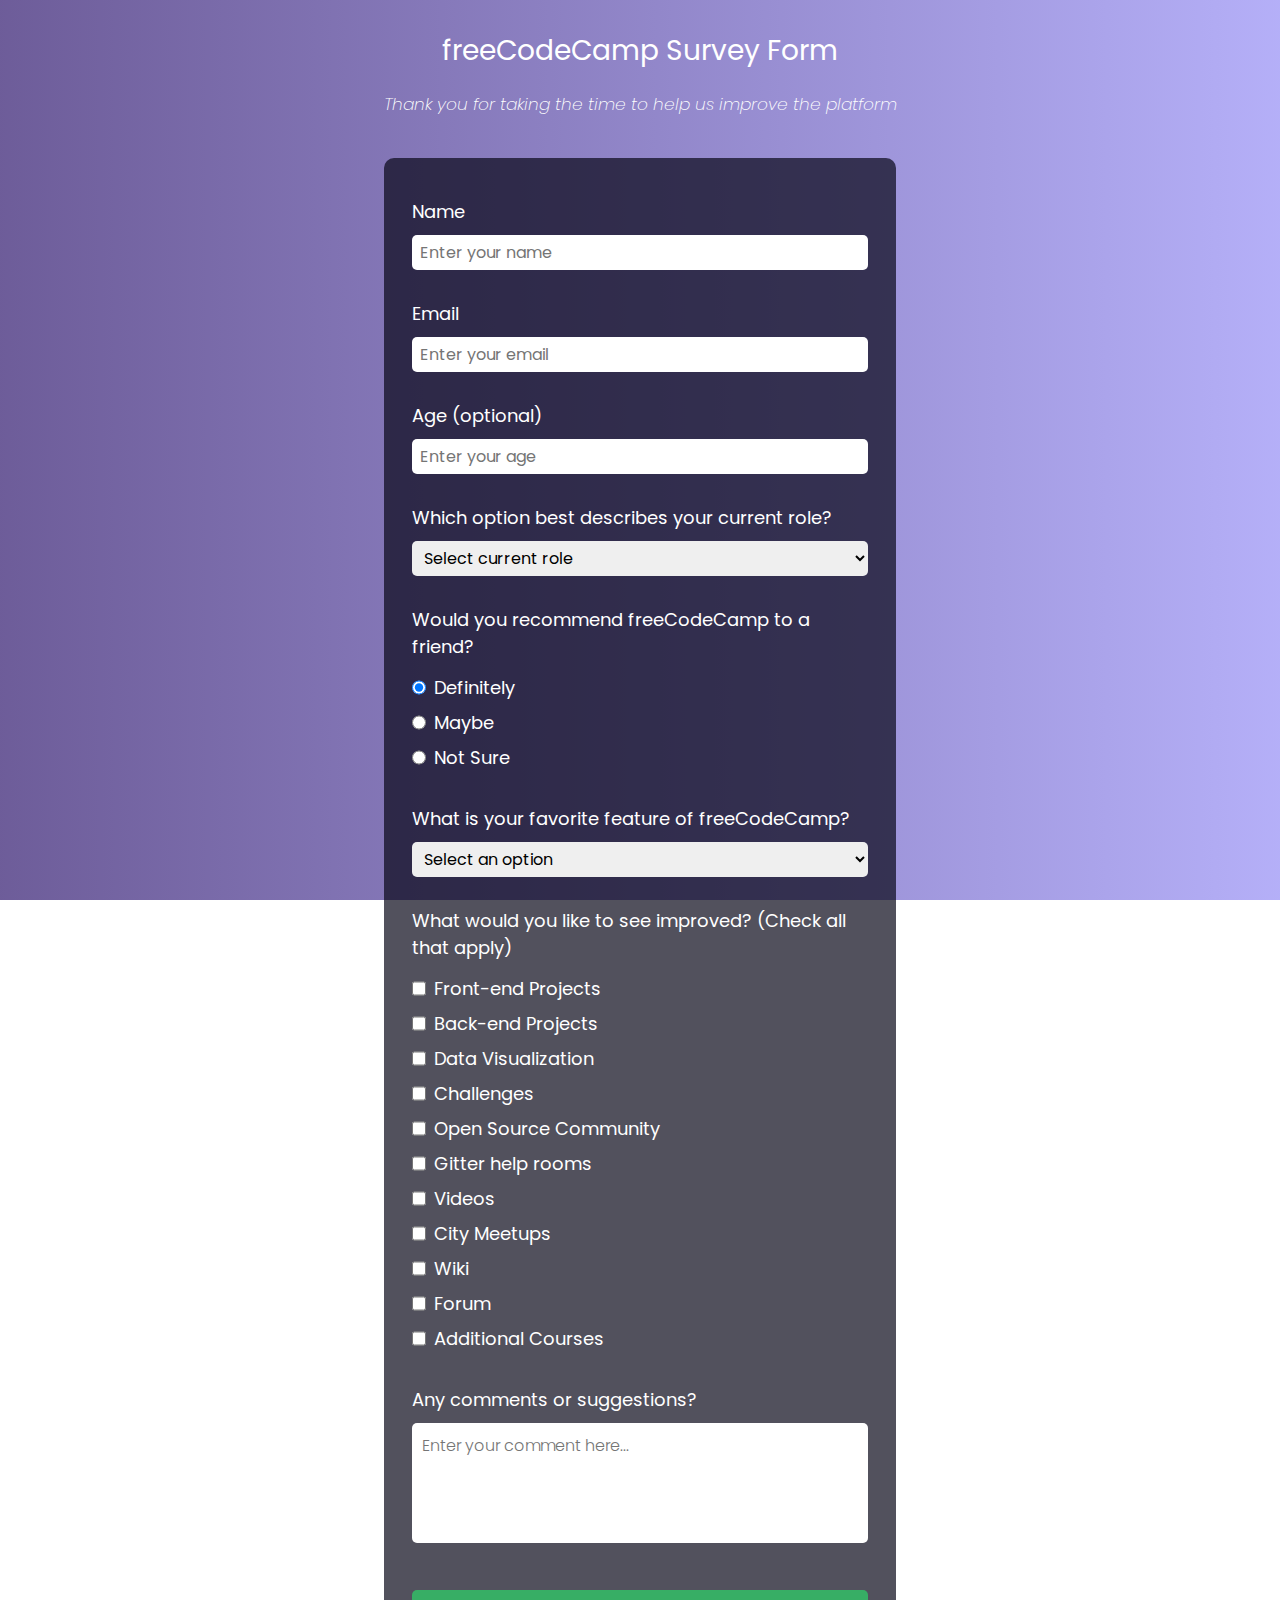
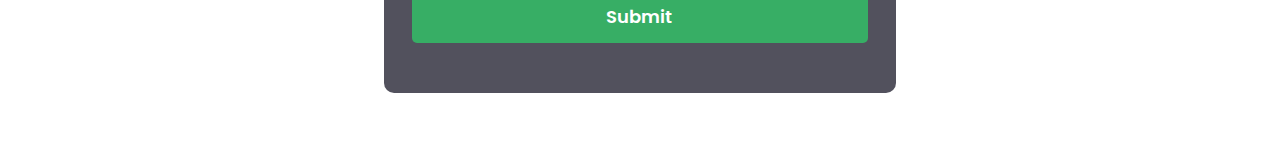
==== 02-Landing/index.html @ fc33f6e6 "Uploading three landing to be evaluated by freecodecamp." ====
<!DOCTYPE html>
<html lang="en">

<head>
  <meta charset="UTF-8" />
  <meta http-equiv="X-UA-Compatible" content="IE=edge" />
  <meta name="viewport" content="width=device-width, initial-scale=1.0" />
  <link rel="stylesheet" href="./styles.css" />
  <title>Second Landing</title>
</head>

<body>
  <main class="main-content">
    <header class="freeCodeCamp-header">
      <div class="container-title-h1">
        <h1>freeCodeCamp Survey Form</h1>
      </div>
      <div class="container-title-h3">
        <h3>Thank you for taking the time to help us improve the platform</h3>
      </div>
    </header>

    <form class="survey-form" id="survey-id">
      <div class="container-field name-field">
        <label class="title-field name-field" for="name">Name</label>
        <input type="text" name="name" id="input-name" placeholder="Enter your name"/>
      </div>

      <div class="container-field container-email-field">
        <label class="title-field" for="email">Email</label>
        <input type="email" name="email" id="input-email" placeholder="Enter your email"/>
      </div>

      <div class="container-field container-age-field">
        <label class="title-field" for="age">Age (optional)</label>
        <input type="number" min="10" name="age" id="input-age" placeholder="Enter your age"/>
      </div>

      <div class="container-field container-role-field">
        <label class="title-field" for="role">Which option best describes your current role?</label>
        <select name="role" id="">
          <option value="choose">Select current role</option>
          <option value="student">Student</option>
          <option value="job">Full Time Job</option>
          <option value="learner">Full Time Learner</option>
          <option value="preferNo">Prefer not to say</option>
          <option value="other">Other</option>
        </select>
      </div>

      <div class="container-field container-to-recommend">
        <div class="title-field" class="container-p">
          <p>Would you recommend freeCodeCamp to a friend?</p>
        </div>

        <div class="container-radio-definitely container-radio">
          <input type="radio" name="user-recommend" id="definitely" value="definitely" checked/>
          <label for="definitely"></label>
            Definitely
          </label>
        </div>
        <div class="container-radio-maybe container-radio">
          <input type="radio" name="user-recommend" id="maybe" value="maybe" />
          <label for="maybe">Maybe</label>
        </div>
        <div class="container-radio-notSure container-radio">
          <input type="radio" name="user-recommend" id="notSure" value="maybe" />
          <label for="notSure">Not Sure</label>
        </div>
      </div>

      <div class="container-field future-field-container">
        <label class="title-field" for="role">What is your favorite feature of freeCodeCamp?</label>
        <select name="role" id="">
          <option value="choose">Select an option</option>
          <option value="challenges">Challenges</option>
          <option value="projects">Projects</option>
          <option value="community">Community</option>
          <option value="open-source">Open Source</option>
        </select>
      </div>

      <div class="container-field container-improvement">
        <div class="title-field paragraph-enhancement-container">
          <p>What would you like to see improved? (Check all that apply)</p>
        </div>
        <div class="container-checkbox">
          <input type="checkbox" name="improvements" id="front">
          <label for="front">Front-end Projects</label>
        </div>
        <div class="container-checkbox">
          <input type="checkbox" name="improvements" id="back">
          <label for="back">Back-end Projects</label>
        </div>
        <div class="container-checkbox">
          <input type="checkbox" name="improvements" id="data">
          <label for="data">Data Visualization</label>
        </div>
        <div class="container-checkbox">
          <input type="checkbox" name="improvements" id="challenges">
          <label for="challenges">Challenges</label>
        </div>
        <div class="container-checkbox">
          <input type="checkbox" name="improvements" id="open-source-comm">
          <label for="open-source-comm">Open Source Community</label>
        </div>
        <div class="container-checkbox">
          <input type="checkbox" name="improvements" id="gitter-help-rooms">
          <label for="gitter-help-rooms">Gitter help rooms</label>
        </div>
        <div class="container-checkbox">
          <input type="checkbox" name="improvements" id="videos">
          <label for="videos">Videos</label>
        </div>
        <div class="container-checkbox">
          <input type="checkbox" name="improvements" id="city-meetups">
          <label for="city-meetups">City Meetups</label>
        </div>
        <div class="container-checkbox">
          <input type="checkbox" name="improvements" id="wiki">
          <label for="wiki">Wiki</label>
        </div>
        <div class="container-checkbox">
          <input type="checkbox" name="improvements" id="forum">
          <label for="forum">Forum</label>
        </div>
        <div class="container-checkbox">
          <input type="checkbox" name="improvements" id="additional-courses">
          <label for="additional-courses">Additional Courses</label>
        </div>
      </div>

      <div class="container-field container-tips">
        <div class="title-field container">
          <p>Any comments or suggestions?</p>
        </div>

        <div class="container-text-area">
          <textarea name="suggestions" id="tips" placeholder="Enter your comment here..."></textarea>
        </div>
      </div>

      <div class="container-field container-btn">
        <a href="">Submit</a>
      </div>
    </form>

  </main>

</body>

</html>
---- 02-Landing/styles.css ----
@import url("https://fonts.googleapis.com/css2?family=Poppins:wght@100;200;300;400&display=swap");

* {
  margin: 0rem;
  padding: 0rem;
  box-sizing: border-box;
}

:root {
  --fuente-poppins: "Poppins", sans-serif;
  --color-strong-blue: rgba(8, 7, 24, 0.7);
  --color-strong-violet: rgba(73, 52, 128, 0.8);
  --color-soft-violet: rgba(131, 122, 243, 0.6);
}

html {
  font-size: 62.5%; /* 1REM = 10px */
  scroll-behavior: smooth;
}

body {
  color: white;
  font-size: 1.7rem;
  font-family: var(--fuente-poppins);
  line-height: 1.5;
}

.main-content {
  width: 100%;
  display: flex;
  flex-direction: column;
  background-image: linear-gradient(
      90deg,
      var(--color-strong-violet),
      var(--color-soft-violet)
    ),
    url("https://cdn.freecodecamp.org/testable-projects-fcc/images/survey-form-background.jpeg");
  background-attachment: fixed;
  background-size: cover;
  background-repeat: no-repeat;
  background-position: 50% 50%;
}
@media only screen and (max-width: 3072px) and (orientation: landscape) {
  .main-content {
    height: auto;
  }
}
@media only screen and (min-width: 3072px) and (orientation: landscape) {
  .main-content {
    height: 100vh;
  }
}

.freeCodeCamp-header {
  display: flex;
  flex-direction: column;
  align-items: center;
  padding-top: 3rem;
}

.freeCodeCamp-header h1,
.freeCodeCamp-header h3 {
  color: white;
  text-align: center;
}

.container-title-h1 {
  margin-bottom: 2rem;
}

.container-title-h1 h1 {
  font-weight: 400;
  font-size: 2.8rem;
}
@media only screen and (min-width: 320px) and (min-height: 450px) {
  .container-title-h1 h1 {
    padding: 0 0.5%;
  }
}
@media only screen and (max-width: 3072px) and (orientation: landscape) {
  .container-title-h1 h1 {
    padding: 0 0%;
  }
}
@media only screen and (max-width: 320px) and (orientation: landscape) {
  .container-title-h1 h1 {
    padding: 0 0.5%;
  }
}

.container-title-h3 h3 {
  font-size: 1.7rem;
  font-weight: 200;
  font-style: italic;
}

.survey-form {
  margin: 4rem auto 5rem auto;
  width: 95%;
  background-color: var(--color-strong-blue);
  border-radius: 10px;
  display: flex;
  flex-direction: column;
  align-items: center;
  font-size: 1.7rem;
}
@media only screen and (min-width: 570px) and (min-height: 1000px) {
  .survey-form {
    width: 90%;
    font-size: 1.8rem;
  }
}
@media only screen and (max-width: 3072px) and (orientation: landscape) {
  .survey-form {
    width: 20%;
    font-size: 1.8rem;
  }
}
@media only screen and (max-width: 1520px) and (orientation: landscape) {
  .survey-form {
    width: 40%;
  }
}
@media only screen and (max-width: 1024px) and (orientation: landscape) {
  .survey-form {
    width: 50%;
  }
}
@media only screen and (max-width: 740px) and (orientation: landscape) {
  .survey-form {
    width: 65%;
  }
}
@media only screen and (max-width: 480px) and (orientation: landscape) {
  .survey-form {
    width: 80%;
  }
}
@media only screen and (max-width: 320px) and (orientation: landscape) {
  .survey-form {
    width: 90%;
  }
}

/* input::placeholder {
  font-size: 1.6rem;
} */

.container-field {
  width: 89%;
  display: flex;
  flex-direction: column;
  margin-bottom: 3rem;
}

.container-field .name-field {
  padding-top: 2rem;
}
@media only screen and (max-width: 3072px) and (orientation: landscape) {
  .container-field .name-field {
    padding-top: 4rem;
  }
}
@media only screen and (max-width: 812px) and (orientation: landscape) {
  .container-field .name-field {
    padding-top: 2rem;
  }
}

.title-field {
  margin-bottom: 1rem;
}

.container-to-recommend div,
.container-improvement div {
  display: flex;
  align-items: center;
}

.container-to-recommend div label,
.container-improvement div label {
  padding-left: 5%;
}
@media only screen and (min-width: 320px) and (min-height: 480px) {
  .container-to-recommend div label,
  .container-improvement div label {
    padding-left: 3%;
  }
}
@media only screen and (min-width: 700px) and (min-height: 1000px) {
  .container-to-recommend div label,
  .container-improvement div label {
    padding-left: 2%;
  }
}
@media only screen and (max-width: 3072px) and (orientation: landscape) {
  .container-to-recommend div label,
  .container-improvement div label {
    padding-left: 1.7%;
  }
}

.container-field input,
.container-field select {
  font-family: var(--fuente-poppins);
  height: 3.5rem;
  padding-left: 1.7%;
  font-size: 1.6rem;
  border-radius: 5px;
  border: none;
}

.container-radio input,
.container-improvement input {
  width: 8%;
}
@media only screen and (min-width: 320px) and (min-height: 450px) {
  .container-radio input,
  .container-improvement input {
    width: 6%;
  }
}
@media only screen and (min-width: 370px) and (min-height: 600px) {
  .container-radio input,
  .container-improvement input {
    width: 5%;
  }
}
@media only screen and (min-width: 600px) and (min-height: 1000px) {
  .container-radio input,
  .container-improvement input {
    width: 3.5%;
  }
}
@media only screen and (min-width: 700px) and (min-height: 1000px) {
  .container-radio input,
  .container-improvement input {
    width: 3%;
  }
}
@media only screen and (max-width: 3072px) and (orientation: landscape) {
  .container-radio input,
  .container-improvement input {
    width: 3%;
  }
}
@media only screen and (max-width: 812px) and (orientation: landscape) {
  .container-radio input,
  .container-improvement input {
    width: 4%;
  }
}
@media only screen and (max-width: 320px) and (orientation: landscape) {
  .container-radio input,
  .container-improvement input {
    width: 5%;
  }
}

.container-text-area textarea {
  width: 100%;
  height: 12rem;
  font-size: 1.6rem;
  font-family: var(--fuente-poppins);
  font-weight: 300;
  padding: 1rem;
  border-radius: 5px;
  border: none;
  resize: none;
}

.container-btn {
  padding: 0rem;
  margin: 1rem 0 5rem 0;
  background-color: hsl(143, 52%, 45%);
  border-radius: 5px;
}

.container-btn a {
  text-align: center;
  color: white;
  text-decoration: none;
  padding: 1.3rem;
  font-weight: 600;
  border-radius: 5px;
  transition: background-color 2s ease, color 2s ease;
}

.container-btn a:hover {
  background-color: hsl(143, 100%, 50%);
  color: black;
  font-weight: 600;
}
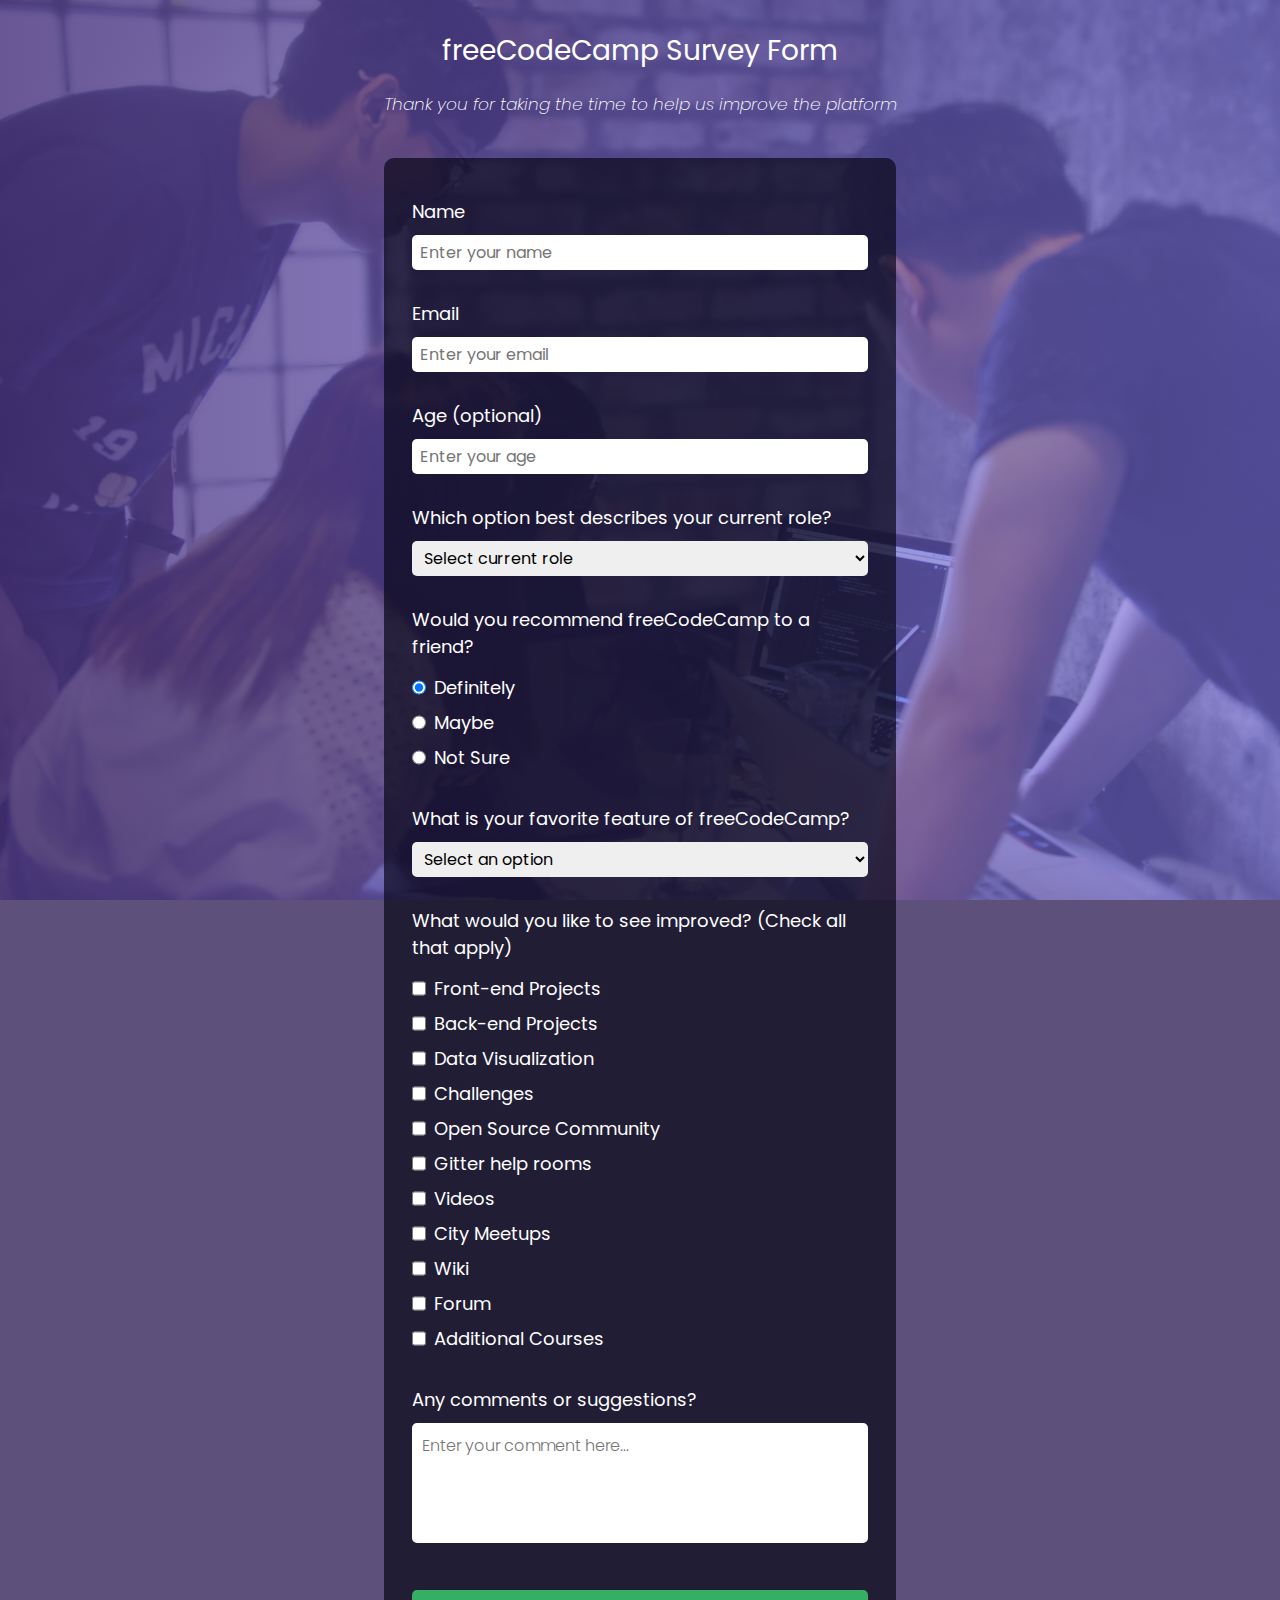
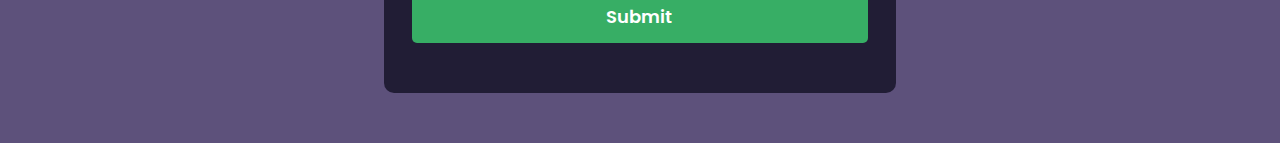
==== commit 8c6fe28e: "Test twenty-one resolution background image." ====
--- a/02-Landing/index.html
+++ b/02-Landing/index.html
@@ -147,6 +147,8 @@
 
   </main>
 
+  <section class="section-layer"></section>
+
 </body>
 
 </html>--- a/02-Landing/styles.css
+++ b/02-Landing/styles.css
@@ -11,11 +11,12 @@
   --color-strong-blue: rgba(8, 7, 24, 0.7);
   --color-strong-violet: rgba(73, 52, 128, 0.8);
   --color-soft-violet: rgba(131, 122, 243, 0.6);
+  --color-medium-violet: hsla(257, 42%, 25%, 0.8);
 }
 
 html {
   font-size: 62.5%; /* 1REM = 10px */
-  scroll-behavior: smooth;
+  /* scroll-behavior: smooth; */
 }
 
 body {
@@ -23,10 +24,12 @@
   font-size: 1.7rem;
   font-family: var(--fuente-poppins);
   line-height: 1.5;
+  background-color: var(--color-medium-violet);
 }
 
 .main-content {
   width: 100%;
+  height: auto;
   display: flex;
   flex-direction: column;
   background-image: linear-gradient(
@@ -34,15 +37,19 @@
       var(--color-strong-violet),
       var(--color-soft-violet)
     ),
-    url("https://cdn.freecodecamp.org/testable-projects-fcc/images/survey-form-background.jpeg");
+    url("./assets/img/survey-form-background.jpeg");
   background-attachment: fixed;
   background-size: cover;
   background-repeat: no-repeat;
   background-position: 50% 50%;
 }
 @media only screen and (max-width: 3072px) and (orientation: landscape) {
-  .main-content {
-    height: auto;
+  .section-layer {
+    display: flex;
+    position: absolute;
+    top: 0;
+    left: 0;
+    background-color: var(--color-medium-violet);
   }
 }
 @media only screen and (min-width: 3072px) and (orientation: landscape) {
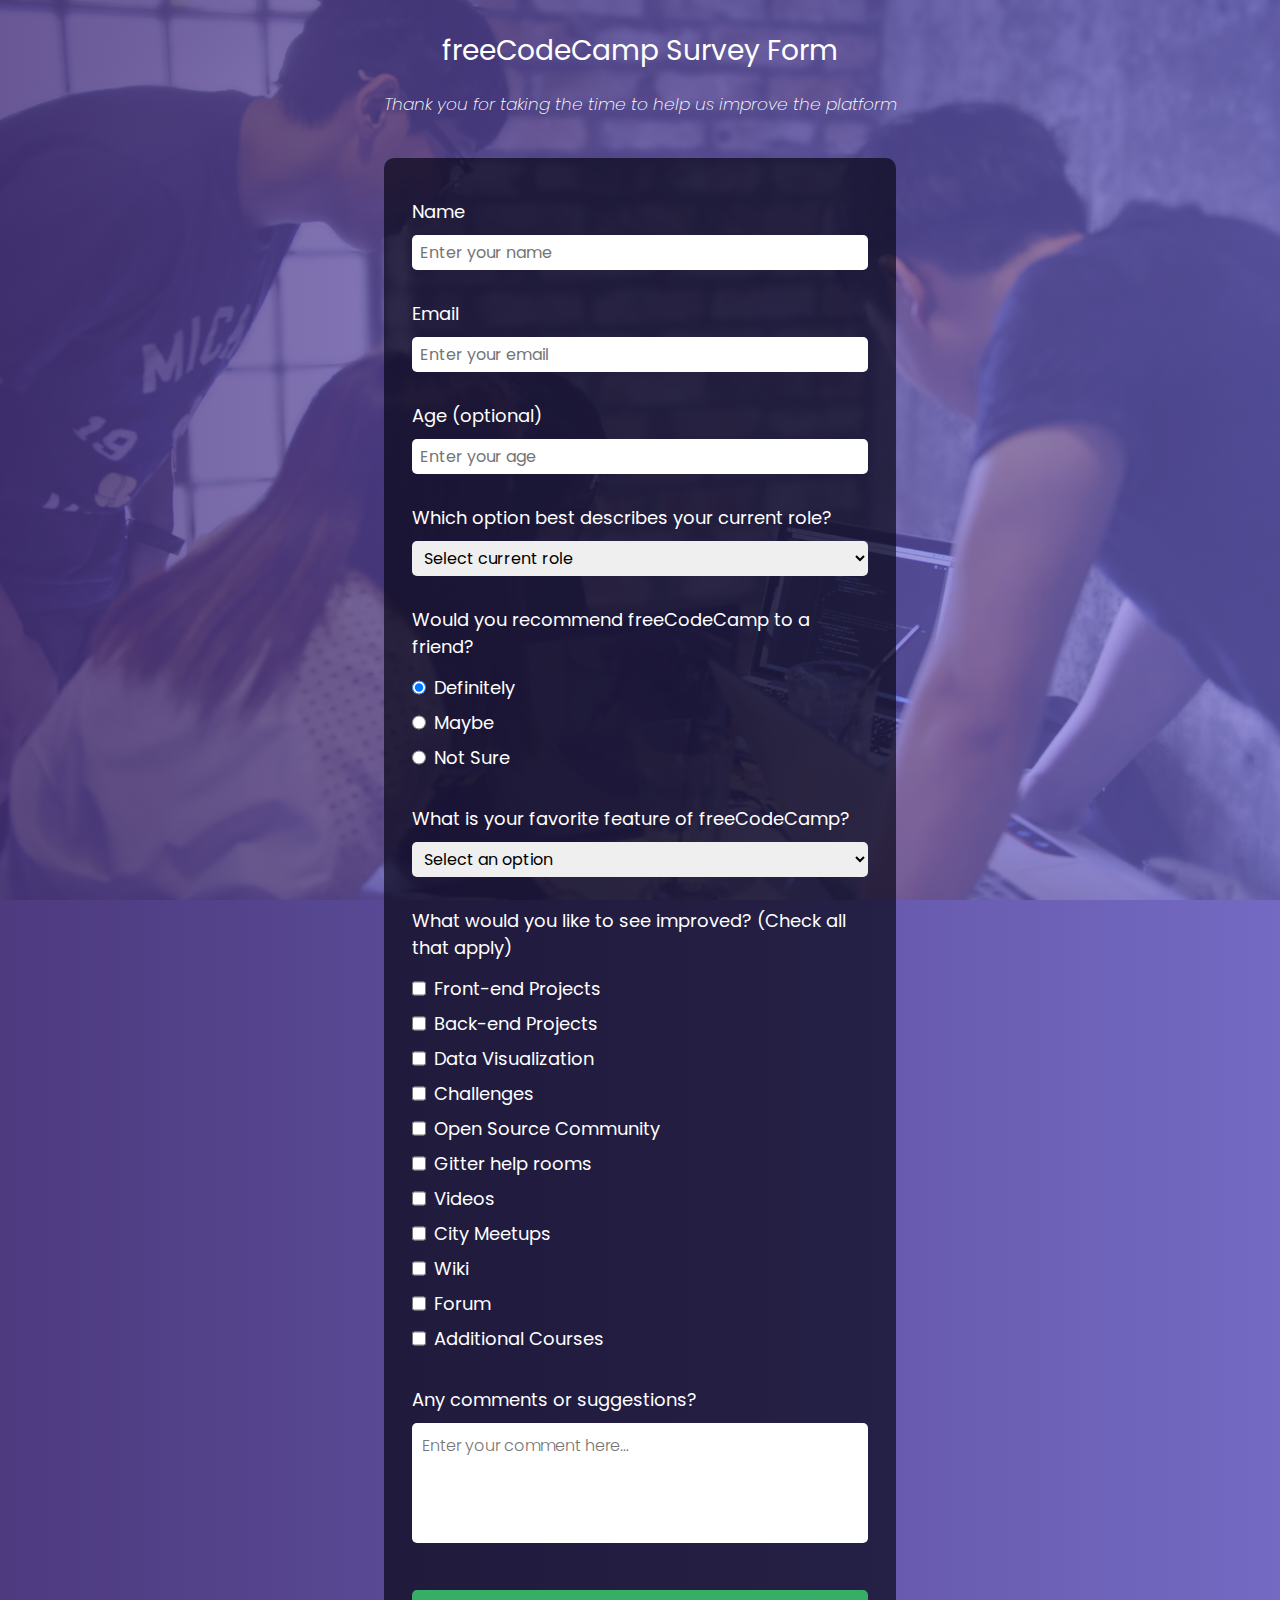
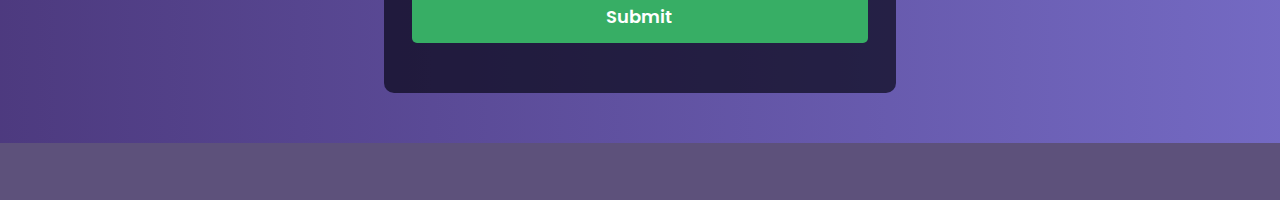
==== commit 25efc651: "Test twenty-six resolution background image." ====
--- a/02-Landing/index.html
+++ b/02-Landing/index.html
@@ -10,6 +10,9 @@
 </head>
 
 <body>
+
+  <div class="container-layer"></div>
+
   <main class="main-content">
     <header class="freeCodeCamp-header">
       <div class="container-title-h1">
@@ -147,8 +150,6 @@
 
   </main>
 
-  <section class="section-layer"></section>
-
 </body>
 
 </html>--- a/02-Landing/styles.css
+++ b/02-Landing/styles.css
@@ -28,28 +28,37 @@
 }
 
 .main-content {
+  position: absolute;
+  top: 0;
+  left: 0;
   width: 100%;
   height: auto;
   display: flex;
   flex-direction: column;
-  background-image: linear-gradient(
+  background: linear-gradient(90deg,
+  var(--color-strong-violet),
+  var(--color-soft-violet));
+  /* background-image: linear-gradient(
       90deg,
       var(--color-strong-violet),
       var(--color-soft-violet)
     ),
-    url("./assets/img/survey-form-background.jpeg");
-  background-attachment: fixed;
-  background-size: cover;
+    url("./assets/img/survey-form-background.jpeg"); */
+  /* background-attachment: fixed; */
+  /* background-size: cover;
   background-repeat: no-repeat;
-  background-position: 50% 50%;
-}
-@media only screen and (max-width: 3072px) and (orientation: landscape) {
-  .section-layer {
+  background-position: 50% 50%; */
+}
+@media only screen and (max-width: 3072px) and (orientation: landscape) {
+  .container-layer {
     display: flex;
-    position: absolute;
-    top: 0;
-    left: 0;
-    background-color: var(--color-medium-violet);
+    width: 100%;
+    height: 200vh;
+    background-image: url("./assets/img/survey-form-background.jpeg");
+    background-attachment: fixed;
+    background-size: cover;
+    background-repeat: no-repeat;
+    background-position: 50% 50%;
   }
 }
 @media only screen and (min-width: 3072px) and (orientation: landscape) {
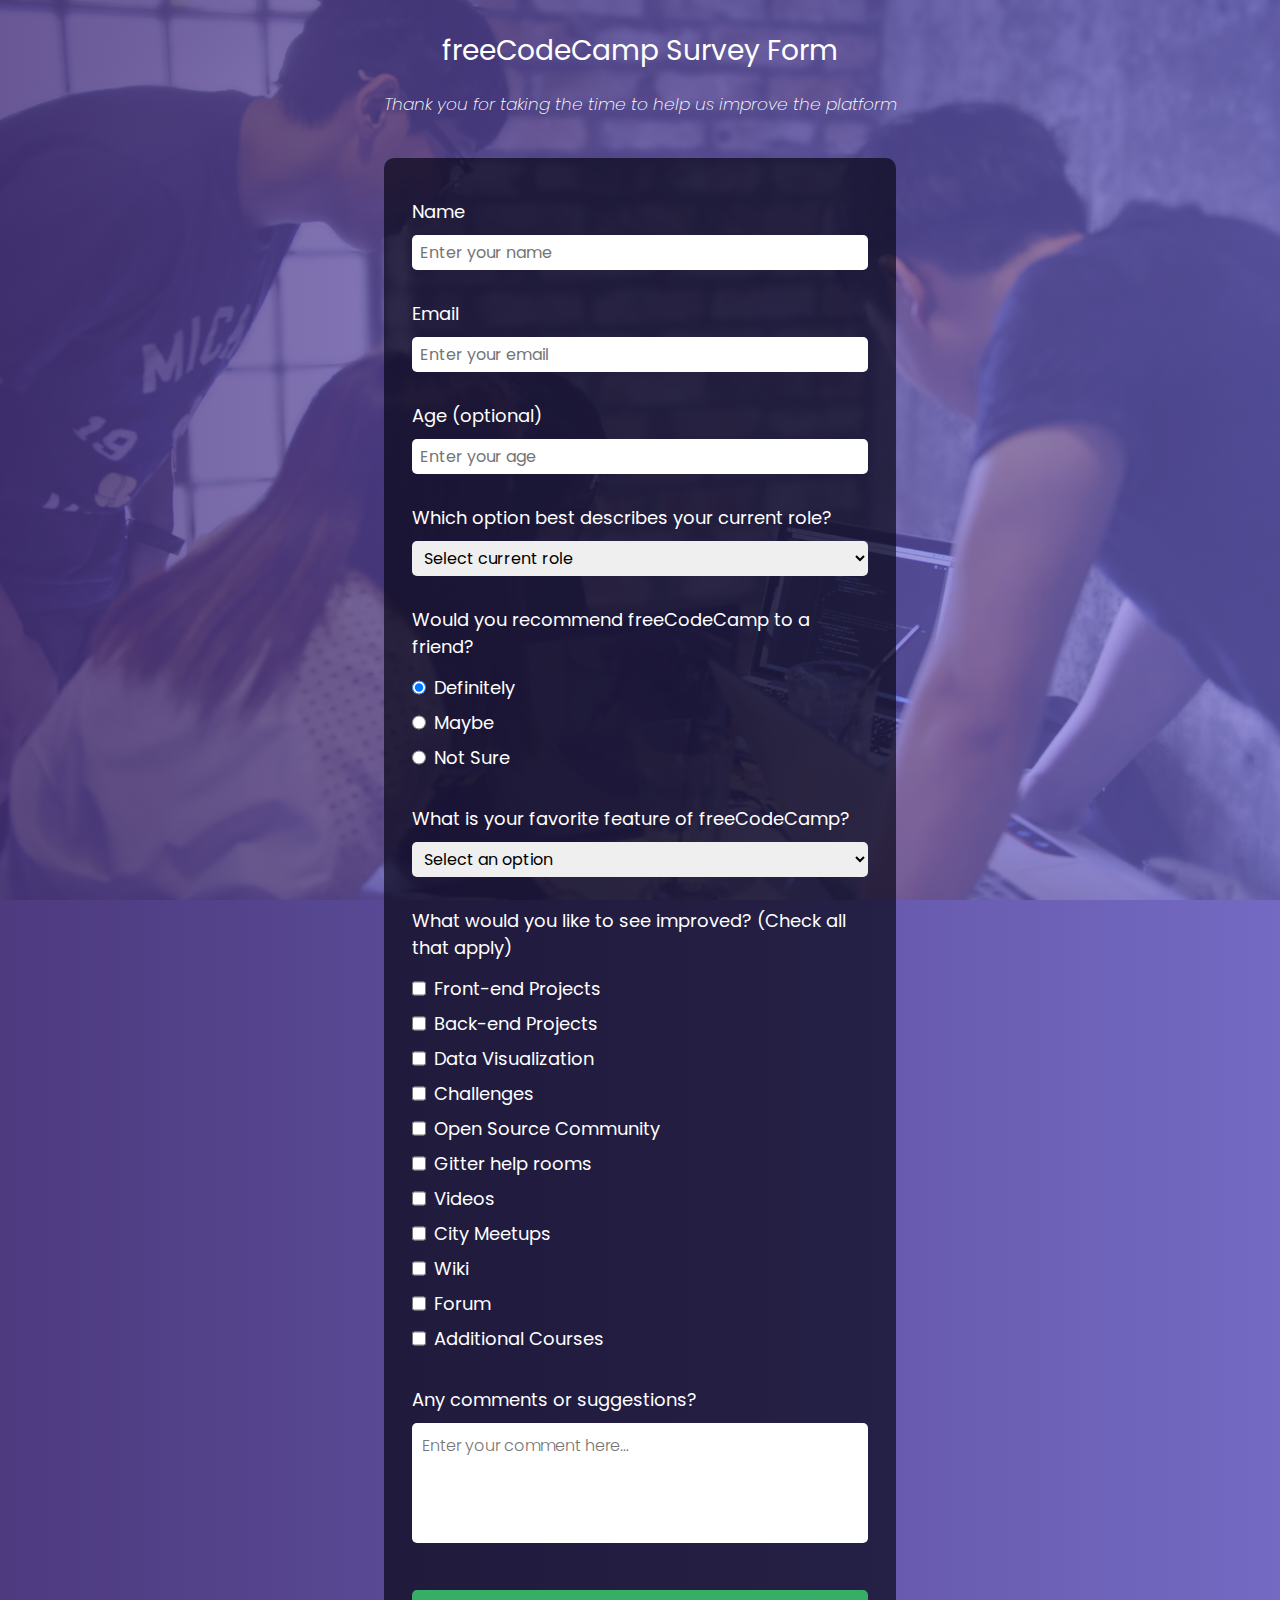
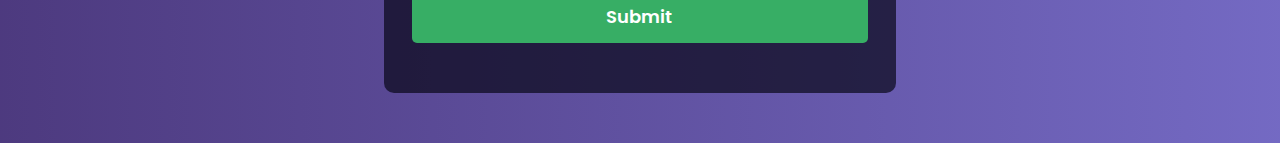
==== commit d5d4ee76: "Test twenty-seven resolution background image." ====
--- a/02-Landing/index.html
+++ b/02-Landing/index.html
@@ -150,6 +150,7 @@
 
   </main>
 
+  <script src="./js/main.js" type="module"></script>
 </body>
 
 </html>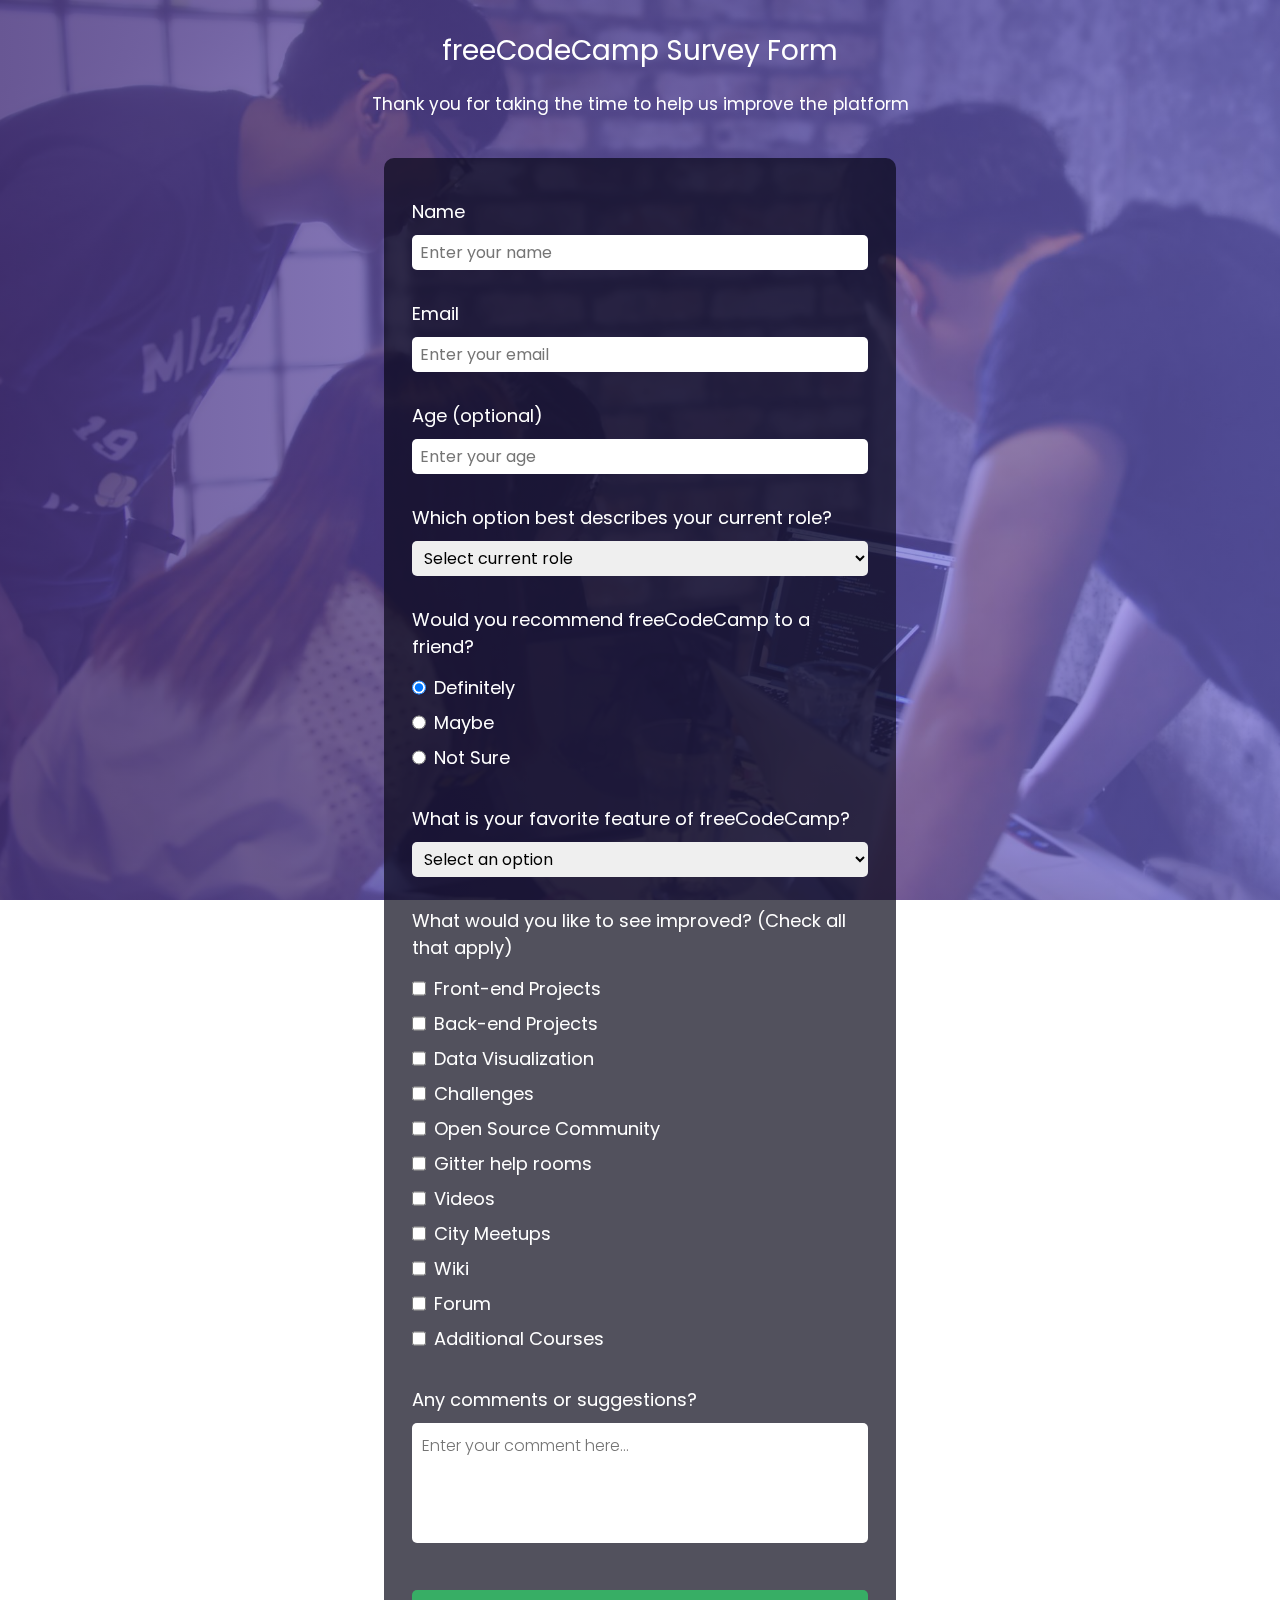
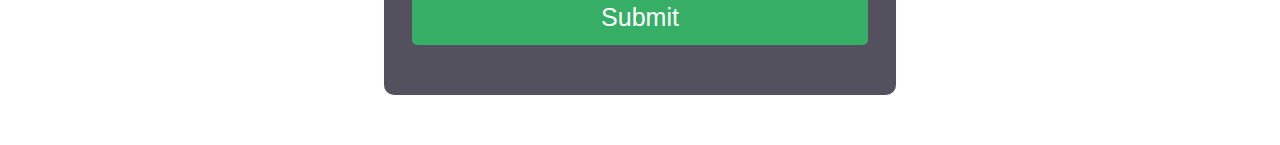
==== commit 432ea422: "Test thirty-one solved the mobile image problem." ====
--- a/02-Landing/index.html
+++ b/02-Landing/index.html
@@ -16,32 +16,32 @@
   <main class="main-content">
     <header class="freeCodeCamp-header">
       <div class="container-title-h1">
-        <h1>freeCodeCamp Survey Form</h1>
+        <h1 id="title">freeCodeCamp Survey Form</h1>
       </div>
       <div class="container-title-h3">
-        <h3>Thank you for taking the time to help us improve the platform</h3>
+        <p id="description">Thank you for taking the time to help us improve the platform</p>
       </div>
     </header>
 
-    <form class="survey-form" id="survey-id">
+    <form class="survey-form" id="survey-form">
       <div class="container-field name-field">
-        <label class="title-field name-field" for="name">Name</label>
-        <input type="text" name="name" id="input-name" placeholder="Enter your name"/>
+        <label id="name-label" class="title-field name-field" for="name">Name</label>
+        <input type="text" name="name" id="name" placeholder="Enter your name" required/>
       </div>
 
       <div class="container-field container-email-field">
-        <label class="title-field" for="email">Email</label>
-        <input type="email" name="email" id="input-email" placeholder="Enter your email"/>
+        <label id="email-label" class="title-field" for="email">Email</label>
+        <input type="email" name="email" id="email" placeholder="Enter your email" required/>
       </div>
 
       <div class="container-field container-age-field">
-        <label class="title-field" for="age">Age (optional)</label>
-        <input type="number" min="10" name="age" id="input-age" placeholder="Enter your age"/>
+        <label id="number-label" class="title-field" for="age">Age (optional)</label>
+        <input type="number" min="10" max="99" name="age" id="number" placeholder="Enter your age"/>
       </div>
 
       <div class="container-field container-role-field">
         <label class="title-field" for="role">Which option best describes your current role?</label>
-        <select name="role" id="">
+        <select name="role" id="dropdown">
           <option value="choose">Select current role</option>
           <option value="student">Student</option>
           <option value="job">Full Time Job</option>
@@ -67,7 +67,7 @@
           <label for="maybe">Maybe</label>
         </div>
         <div class="container-radio-notSure container-radio">
-          <input type="radio" name="user-recommend" id="notSure" value="maybe" />
+          <input type="radio" name="user-recommend" id="notSure" value="notSure" />
           <label for="notSure">Not Sure</label>
         </div>
       </div>
@@ -88,47 +88,47 @@
           <p>What would you like to see improved? (Check all that apply)</p>
         </div>
         <div class="container-checkbox">
-          <input type="checkbox" name="improvements" id="front">
+          <input type="checkbox" name="improvements" id="front" value="front-end-projects">
           <label for="front">Front-end Projects</label>
         </div>
         <div class="container-checkbox">
-          <input type="checkbox" name="improvements" id="back">
+          <input type="checkbox" name="improvements" id="back" value="back-end-projects">
           <label for="back">Back-end Projects</label>
         </div>
         <div class="container-checkbox">
-          <input type="checkbox" name="improvements" id="data">
+          <input type="checkbox" name="improvements" id="data" value="data-visualization">
           <label for="data">Data Visualization</label>
         </div>
         <div class="container-checkbox">
-          <input type="checkbox" name="improvements" id="challenges">
+          <input type="checkbox" name="improvements" id="challenges" value="challenges">
           <label for="challenges">Challenges</label>
         </div>
         <div class="container-checkbox">
-          <input type="checkbox" name="improvements" id="open-source-comm">
+          <input type="checkbox" name="improvements" id="open-source-comm" value="open-source-community">
           <label for="open-source-comm">Open Source Community</label>
         </div>
         <div class="container-checkbox">
-          <input type="checkbox" name="improvements" id="gitter-help-rooms">
+          <input type="checkbox" name="improvements" id="gitter-help-rooms" value="gitter-help-rooms">
           <label for="gitter-help-rooms">Gitter help rooms</label>
         </div>
         <div class="container-checkbox">
-          <input type="checkbox" name="improvements" id="videos">
+          <input type="checkbox" name="improvements" id="videos" value="videos">
           <label for="videos">Videos</label>
         </div>
         <div class="container-checkbox">
-          <input type="checkbox" name="improvements" id="city-meetups">
+          <input type="checkbox" name="improvements" id="city-meetups" value="city-meetups">
           <label for="city-meetups">City Meetups</label>
         </div>
         <div class="container-checkbox">
-          <input type="checkbox" name="improvements" id="wiki">
+          <input type="checkbox" name="improvements" id="wiki" value="wiki">
           <label for="wiki">Wiki</label>
         </div>
         <div class="container-checkbox">
-          <input type="checkbox" name="improvements" id="forum">
+          <input type="checkbox" name="improvements" id="forum" value="forum">
           <label for="forum">Forum</label>
         </div>
         <div class="container-checkbox">
-          <input type="checkbox" name="improvements" id="additional-courses">
+          <input type="checkbox" name="improvements" id="additional-courses" value="additional-courses">
           <label for="additional-courses">Additional Courses</label>
         </div>
       </div>
@@ -144,13 +144,14 @@
       </div>
 
       <div class="container-field container-btn">
-        <a href="">Submit</a>
+        <button type="submit" id="submit">
+          Submit
+        </button>
       </div>
     </form>
-
   </main>
 
-  <script src="./js/main.js" type="module"></script>
+  <script src="https://cdn.freecodecamp.org/testable-projects-fcc/v1/bundle.js"></script>
 </body>
 
 </html>--- a/02-Landing/styles.css
+++ b/02-Landing/styles.css
@@ -24,7 +24,22 @@
   font-size: 1.7rem;
   font-family: var(--fuente-poppins);
   line-height: 1.5;
-  background-color: var(--color-medium-violet);
+}
+
+.container-layer{
+  position: fixed;
+  top: 0;
+  left: 0;
+  width: 100%;
+  min-height: 100vh;
+  display: flex;
+  flex-direction: column;
+  background: linear-gradient(90deg,
+  var(--color-strong-violet),
+  var(--color-soft-violet)), url("./assets/img/survey-form-background.jpeg");
+  background-repeat: no-repeat;
+  background-size: cover;
+  background-position: 50% 10%;
 }
 
 .main-content {
@@ -32,34 +47,9 @@
   top: 0;
   left: 0;
   width: 100%;
-  height: auto;
-  display: flex;
-  flex-direction: column;
-  background: linear-gradient(90deg,
-  var(--color-strong-violet),
-  var(--color-soft-violet));
-  /* background-image: linear-gradient(
-      90deg,
-      var(--color-strong-violet),
-      var(--color-soft-violet)
-    ),
-    url("./assets/img/survey-form-background.jpeg"); */
-  /* background-attachment: fixed; */
-  /* background-size: cover;
-  background-repeat: no-repeat;
-  background-position: 50% 50%; */
-}
-@media only screen and (max-width: 3072px) and (orientation: landscape) {
-  .container-layer {
-    display: flex;
-    width: 100%;
-    height: 200vh;
-    background-image: url("./assets/img/survey-form-background.jpeg");
-    background-attachment: fixed;
-    background-size: cover;
-    background-repeat: no-repeat;
-    background-position: 50% 50%;
-  }
+  min-height: 100vh;
+  display: flex;
+  flex-direction: column;
 }
 @media only screen and (min-width: 3072px) and (orientation: landscape) {
   .main-content {
@@ -288,21 +278,24 @@
 .container-btn {
   padding: 0rem;
   margin: 1rem 0 5rem 0;
+  border-radius: 5px;
+}
+
+.container-btn button{
+  width: 100%;
+  height: 100%;
   background-color: hsl(143, 52%, 45%);
-  border-radius: 5px;
-}
-
-.container-btn a {
-  text-align: center;
+  border: none;
   color: white;
-  text-decoration: none;
+  font-size: 2.5rem;
   padding: 1.3rem;
-  font-weight: 600;
+  font-weight: 400;
   border-radius: 5px;
   transition: background-color 2s ease, color 2s ease;
-}
-
-.container-btn a:hover {
+  cursor: pointer;
+}
+
+.container-btn button:hover {
   background-color: hsl(143, 100%, 50%);
   color: black;
   font-weight: 600;
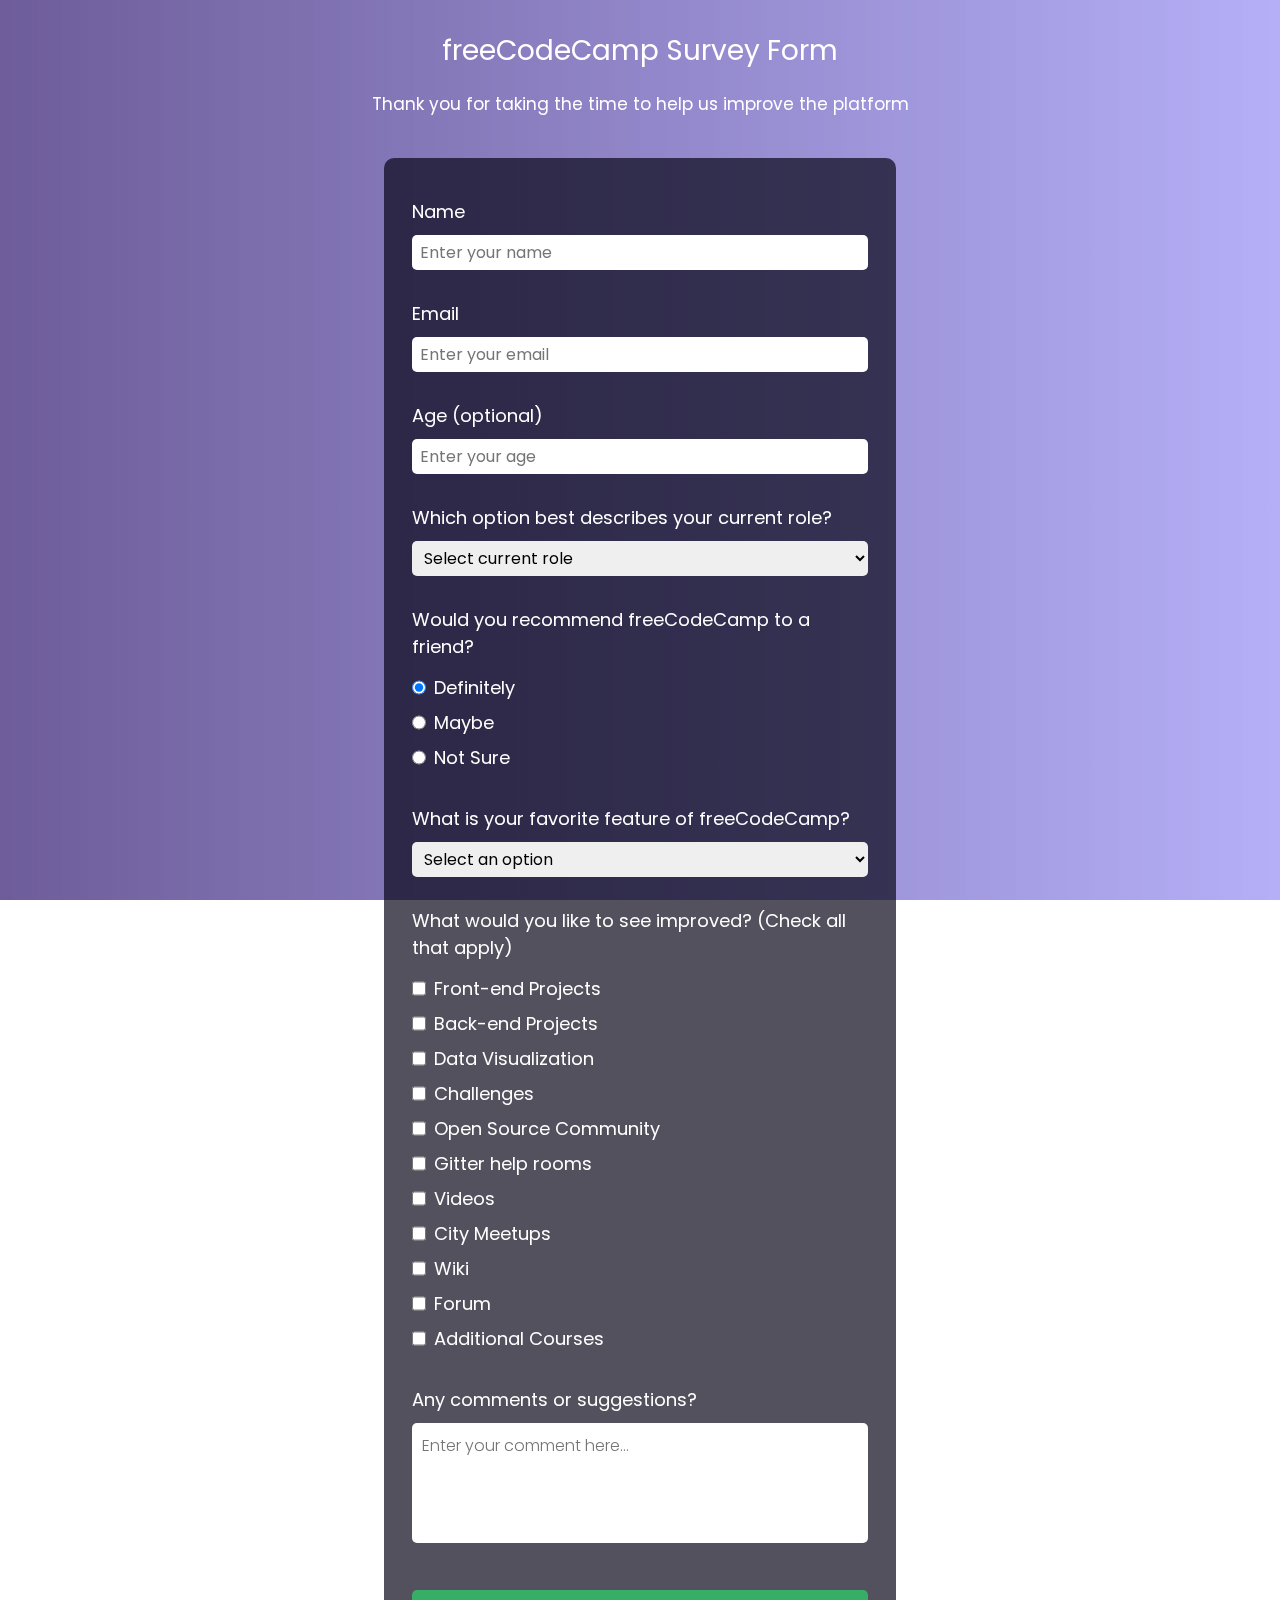
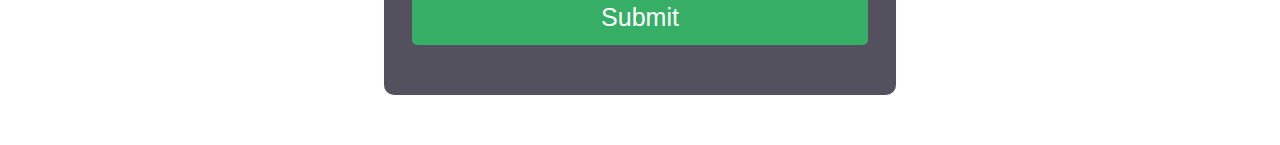
==== commit 331fe49e: "Test thirty-three solved the mobile image problem." ====
--- a/02-Landing/styles.css
+++ b/02-Landing/styles.css
@@ -36,7 +36,7 @@
   flex-direction: column;
   background: linear-gradient(90deg,
   var(--color-strong-violet),
-  var(--color-soft-violet)), url("./assets/img/survey-form-background.jpeg");
+  var(--color-soft-violet)), url("https://cdn.freecodecamp.org/testable-projects-fcc/images/survey-form-background.jpeg");
   background-repeat: no-repeat;
   background-size: cover;
   background-position: 50% 10%;
